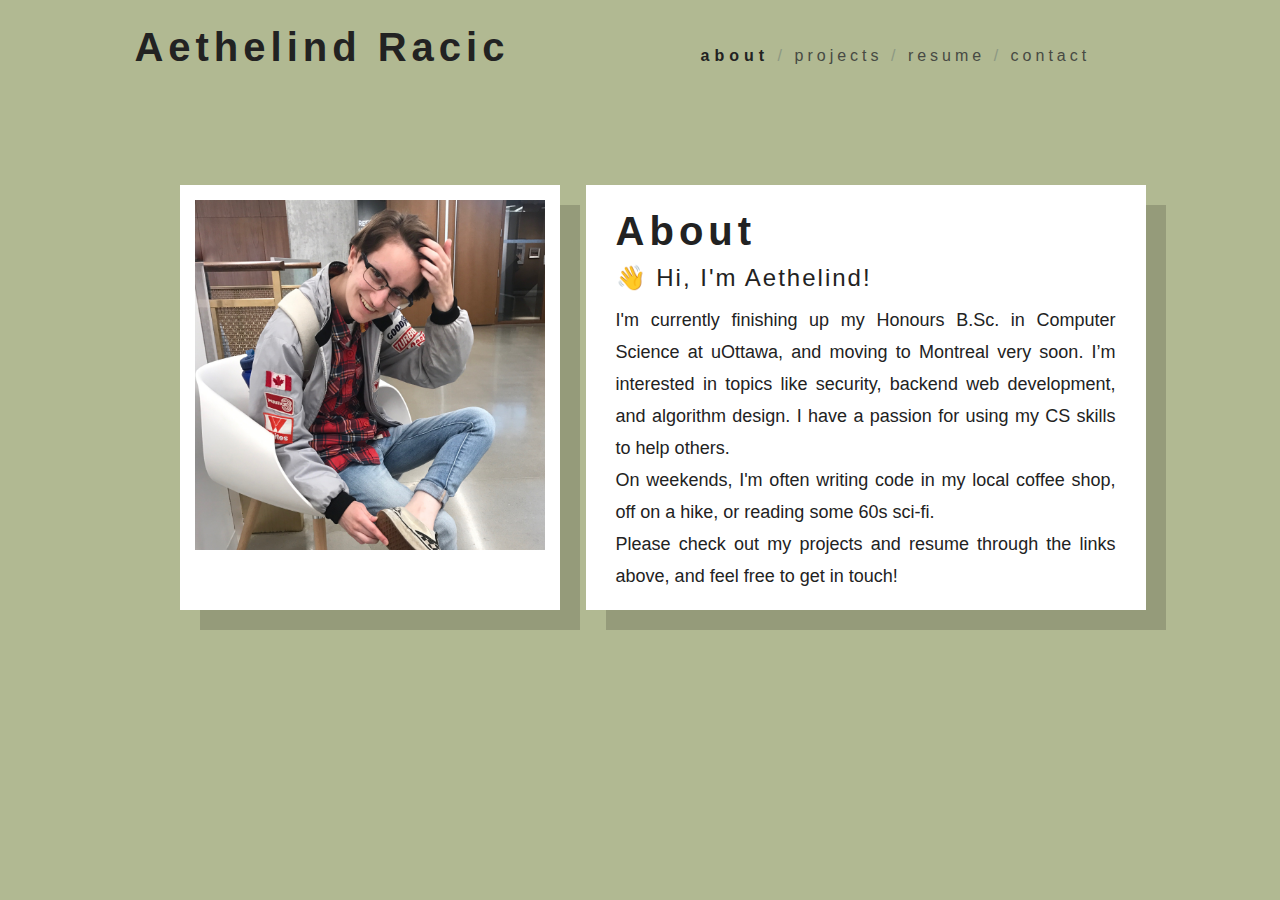
==== index.html @ 4b4fb171 "minor fix" ====
<!DOCTYPE html>

<html>

<head>
    <title> Aethelind : about </title>
    <link rel="stylesheet" type="text/css" href="./css/style.css">
    <link rel="icon" href="./assets/hex.png">
    <meta charset="UTF-8">
</head>

<body>
    <div class="row">

        <div id="name" class="columnName">
            <h1><a href="./index.html">Aethelind Racic</a></h1>
            <p class="pronounciation"> 🗣"<i style="font-weight:bolder">eth</i>-lind"</p>
        </div>

        <div class="columnNav">
            <div id="navigator">
                <a href="./index.html" id="currentPage">about</a> / <a href="./pages/projects.html">projects</a> / <a href="./assets/Aethelind-Racic.pdf">resume</a> / <a href="./pages/contact.html">contact</a>
            </div>
        </div>

    </div>

    <div class="row">
        <div class="columnPolar">
            <img id="polar" src="./assets/avatar-museum.JPG" width=350px />
        </div>
        <div class="columnContent">
            <div id="textbox">
                <h1>About</h1>
                <h2>👋 Hi, I'm Aethelind!</h2>
                <p id="aboutme">
                    I'm currently finishing up my Honours B.Sc. in Computer Science at uOttawa, and moving to Montreal very soon.
                    I’m interested in topics like security, backend web development, and algorithm design.
                    I have a passion for using my CS skills to help others.
                    <br>On weekends, I'm often writing code in my local coffee shop, off on a hike, or reading some 60s sci-fi.
                    <br>Please check out my projects and resume through the links above, and feel free to get in touch!
                </p>



            </div>
        </div>
    </div>


    <!-- Statcounter code -->
    <script type="text/javascript">
        var sc_project = 11876314;
        var sc_invisible = 1;
        var sc_security = "ff257411";
        var sc_https = 1;

    </script>
    <script type="text/javascript" src="https://www.statcounter.com/counter/counter.js" async></script>
    <noscript>
        <div class="statcounter"><a title="Web Analytics" href="http://statcounter.com/" target="_blank"><img class="statcounter" src="//c.statcounter.com/11876314/0/ff257411/1/" alt="Web
      Analytics"></a></div>
    </noscript>
    <!-- End of Statcounter Code -->
</body>

</html>
---- css/style.css ----
body {
    background-color: #B1B992;
    font-family: "Lucida Sans Unicode", "Lucida Grande", sans-serif;
    color: #222;

}

p {
    font-size: 18px;
}

#about {
    font-size: 16px;
}

a {
    color: #222;
    text-decoration: none;
}

h1 {
    margin: auto;
    font-size: 2.5em;
    letter-spacing: 5px;
}

h2 {
    font-size: 1.5em;
    letter-spacing: 2px;
    font-weight: 400;
    margin-bottom: 2px;
    margin-top: 15px;
}

.row {
    display: flex;
    width: 80%;
    margin-top: 2%;
    margin-right: 10%;
    margin-left: 10%;
}

.columnName {
    flex: 400px;
}

.columnNav {
    text-align: center;
    flex: auto;
}

.columnNav #navigator {
    margin-top: 22px;
    color: #8C9883;
    vertical-align: bottom;
    letter-spacing: 4px;
}

.columnNav a {
    color: #474A43;
    font-weight: 400;
    transition: 0.2s;
}

.columnNav a:hover {
    font-weight: 700;
    letter-spacing: 5px;
}

#name .pronounciation {
    color: #474A43;
    margin-top: 0px;
    margin-left: 20px;
    opacity: 0;
    letter-spacing: 10px;
    transition: 1.5s;
}

#name:hover .pronounciation {
    opacity: 1;
}

.columnPolar {
    flex: 50%;
}

.columnContent {
    flex: 50%;
}

#textbox {
    line-height: 2em;
    text-align: justify;
    width: 500px;
    height: 365px;
    margin: 50px auto auto auto;
    padding: 30px;
    background-color: white;
    box-shadow: 20px 20px #959b7a;
}

#aboutme {
    margin-top: 10px;
}


#polar {
    display: block;
    margin-top: 50px;
    margin-right: auto;
    margin-left: 10%;
    border: 15px solid white;
    border-bottom: 60px solid white;
    box-shadow: 20px 20px #959b7a;
}

#currentPage {
    color: #222;
    font-weight: 700;
    letter-spacing: 5px;
}


#indent {
    text-indent: 10%;

}

#linkbutton {
    letter-spacing: 3px;
    color: #59684b;
    font-weight: 400;
    transition: 0.2s;
    padding: 5px;
}

#linkbutton:hover {
    font-weight: 700;
    letter-spacing: 5px;
}
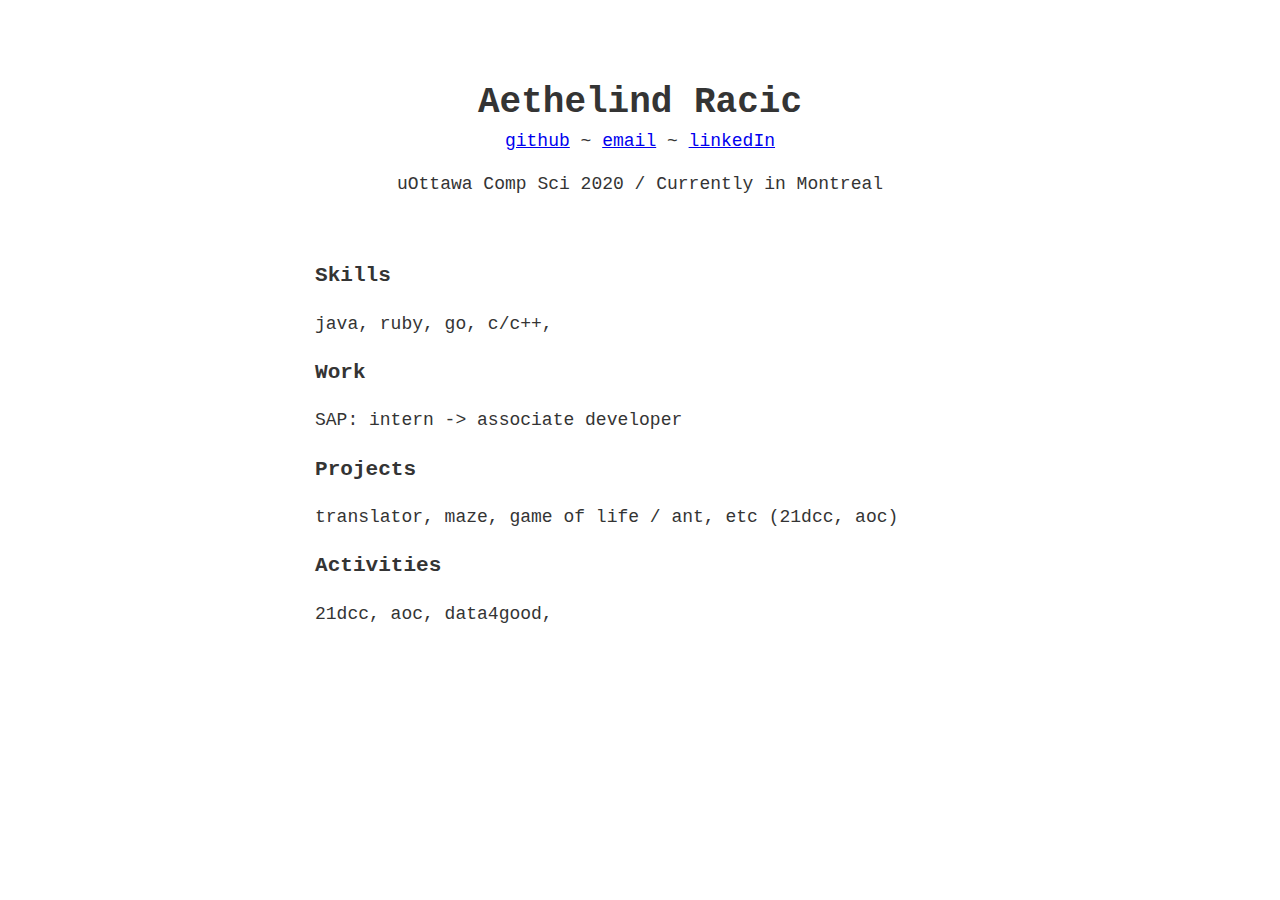
==== commit aa283c6c: "minimalist website barebones" ====
--- a/index.html
+++ b/index.html
@@ -3,50 +3,33 @@
 <html>
 
 <head>
-    <title> Aethelind : about </title>
+    <title> Aethelind Racic </title>
     <link rel="stylesheet" type="text/css" href="./css/style.css">
     <link rel="icon" href="./assets/hex.png">
     <meta charset="UTF-8">
 </head>
 
 <body>
-    <div class="row">
 
-        <div id="name" class="columnName">
-            <h1><a href="./index.html">Aethelind Racic</a></h1>
-            <p class="pronounciation"> 🗣"<i style="font-weight:bolder">eth</i>-lind"</p>
-        </div>
+    <h1>Aethelind Racic</h1>
 
-        <div class="columnNav">
-            <div id="navigator">
-                <a href="./index.html" id="currentPage">about</a> / <a href="./pages/projects.html">projects</a> / <a href="./assets/Aethelind-Racic.pdf">resume</a> / <a href="./pages/contact.html">contact</a>
-            </div>
-        </div>
+    <p><a href="https://github.com/aethelind">github</a> ~ <a href="mailto:aethelind@gmail.com">email</a> ~ <a href="https://linkedin.com/in/aethelind/">linkedIn</a></p>
+    
+    
+    <p>uOttawa Comp Sci 2020 / Currently in Montreal</p>
+    <br>
 
-    </div>
+    <h3>Skills</h3>
+    java, ruby, go, c/c++,
 
-    <div class="row">
-        <div class="columnPolar">
-            <img id="polar" src="./assets/avatar-museum.JPG" width=350px />
-        </div>
-        <div class="columnContent">
-            <div id="textbox">
-                <h1>About</h1>
-                <h2>👋 Hi, I'm Aethelind!</h2>
-                <p id="aboutme">
-                    I'm currently finishing up my Honours B.Sc. in Computer Science at uOttawa, and moving to Montreal very soon.
-                    I’m interested in topics like security, backend web development, and algorithm design.
-                    I have a passion for using my CS skills to help others.
-                    <br>On weekends, I'm often writing code in my local coffee shop, off on a hike, or reading some 60s sci-fi.
-                    <br>Please check out my projects and resume through the links above, and feel free to get in touch!
-                </p>
+    <h3>Work</h3>
+    SAP: intern -> associate developer
 
+    <h3>Projects</h3>
+    translator, maze, game of life / ant, etc (21dcc, aoc)
 
-
-            </div>
-        </div>
-    </div>
-
+    <h3>Activities</h3>
+    21dcc, aoc, data4good, 
 
     <!-- Statcounter code -->
     <script type="text/javascript">
@@ -59,9 +42,9 @@
     <script type="text/javascript" src="https://www.statcounter.com/counter/counter.js" async></script>
     <noscript>
         <div class="statcounter"><a title="Web Analytics" href="http://statcounter.com/" target="_blank"><img class="statcounter" src="//c.statcounter.com/11876314/0/ff257411/1/" alt="Web
-      Analytics"></a></div>
-    </noscript>
-    <!-- End of Statcounter Code -->
-</body>
+          Analytics"></a></div>
+      </noscript>
+      <!-- End of Statcounter Code -->
+  </body>
 
-</html>
+  </html>
--- a/css/style.css
+++ b/css/style.css
@@ -1,140 +1,20 @@
-body {
-    background-color: #B1B992;
-    font-family: "Lucida Sans Unicode", "Lucida Grande", sans-serif;
-    color: #222;
+ body {
+    font-family: Courier,Sans;
+    margin: 2em auto;
+    max-width: 650px;
+    line-height: 1.4;
+    font-size: 18px;
+    color: #343434;
+    padding: 1em;
+    text-align: justify;
+}
 
+h1 {
+    margin-bottom: 0;
+    text-align: center;
 }
 
 p {
-    font-size: 18px;
-}
-
-#about {
-    font-size: 16px;
-}
-
-a {
-    color: #222;
-    text-decoration: none;
-}
-
-h1 {
-    margin: auto;
-    font-size: 2.5em;
-    letter-spacing: 5px;
-}
-
-h2 {
-    font-size: 1.5em;
-    letter-spacing: 2px;
-    font-weight: 400;
-    margin-bottom: 2px;
-    margin-top: 15px;
-}
-
-.row {
-    display: flex;
-    width: 80%;
-    margin-top: 2%;
-    margin-right: 10%;
-    margin-left: 10%;
-}
-
-.columnName {
-    flex: 400px;
-}
-
-.columnNav {
+    margin-top: 0;
     text-align: center;
-    flex: auto;
-}
-
-.columnNav #navigator {
-    margin-top: 22px;
-    color: #8C9883;
-    vertical-align: bottom;
-    letter-spacing: 4px;
-}
-
-.columnNav a {
-    color: #474A43;
-    font-weight: 400;
-    transition: 0.2s;
-}
-
-.columnNav a:hover {
-    font-weight: 700;
-    letter-spacing: 5px;
-}
-
-#name .pronounciation {
-    color: #474A43;
-    margin-top: 0px;
-    margin-left: 20px;
-    opacity: 0;
-    letter-spacing: 10px;
-    transition: 1.5s;
-}
-
-#name:hover .pronounciation {
-    opacity: 1;
-}
-
-.columnPolar {
-    flex: 50%;
-}
-
-.columnContent {
-    flex: 50%;
-}
-
-#textbox {
-    line-height: 2em;
-    text-align: justify;
-    width: 500px;
-    height: 365px;
-    margin: 50px auto auto auto;
-    padding: 30px;
-    background-color: white;
-    box-shadow: 20px 20px #959b7a;
-}
-
-#aboutme {
-    margin-top: 10px;
-}
-
-
-#polar {
-    display: block;
-    margin-top: 50px;
-    margin-right: auto;
-    margin-left: 10%;
-    border: 15px solid white;
-    border-bottom: 60px solid white;
-    box-shadow: 20px 20px #959b7a;
-}
-
-#currentPage {
-    color: #222;
-    font-weight: 700;
-    letter-spacing: 5px;
-}
-
-
-#indent {
-    text-indent: 10%;
-
-}
-
-#linkbutton {
-    letter-spacing: 3px;
-    color: #59684b;
-    font-weight: 400;
-    transition: 0.2s;
-    padding: 5px;
-}
-
-#linkbutton:hover {
-    font-weight: 700;
-    letter-spacing: 5px;
-}
+}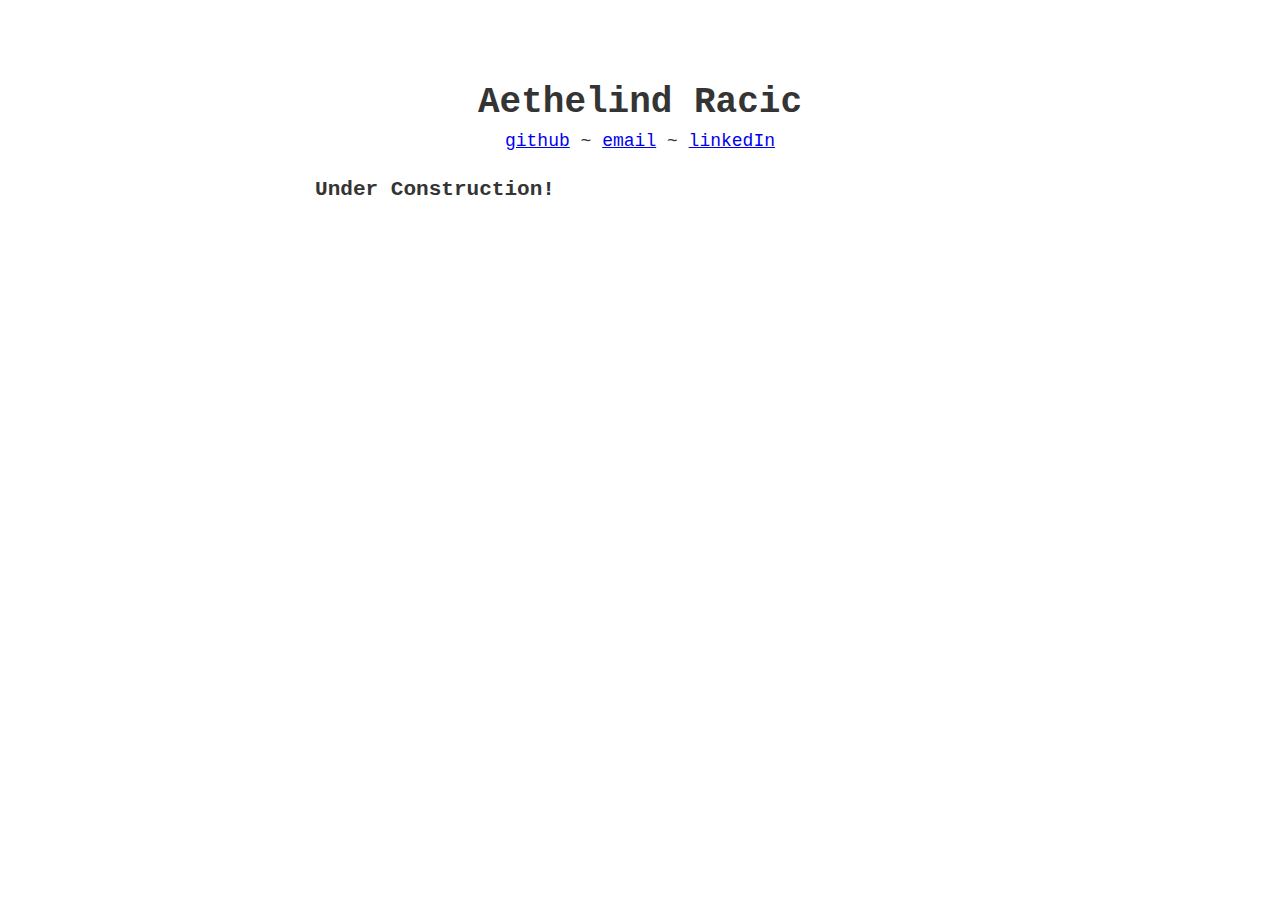
==== commit 76c3ac87: "under construction" ====
--- a/index.html
+++ b/index.html
@@ -14,8 +14,11 @@
     <h1>Aethelind Racic</h1>
 
     <p><a href="https://github.com/aethelind">github</a> ~ <a href="mailto:aethelind@gmail.com">email</a> ~ <a href="https://linkedin.com/in/aethelind/">linkedIn</a></p>
+
+    <h3>Under Construction!</h3>
     
     
+    <!--
     <p>uOttawa Comp Sci 2020 / Currently in Montreal</p>
     <br>
 
@@ -30,6 +33,7 @@
 
     <h3>Activities</h3>
     21dcc, aoc, data4good, 
+    -->
 
     <!-- Statcounter code -->
     <script type="text/javascript">
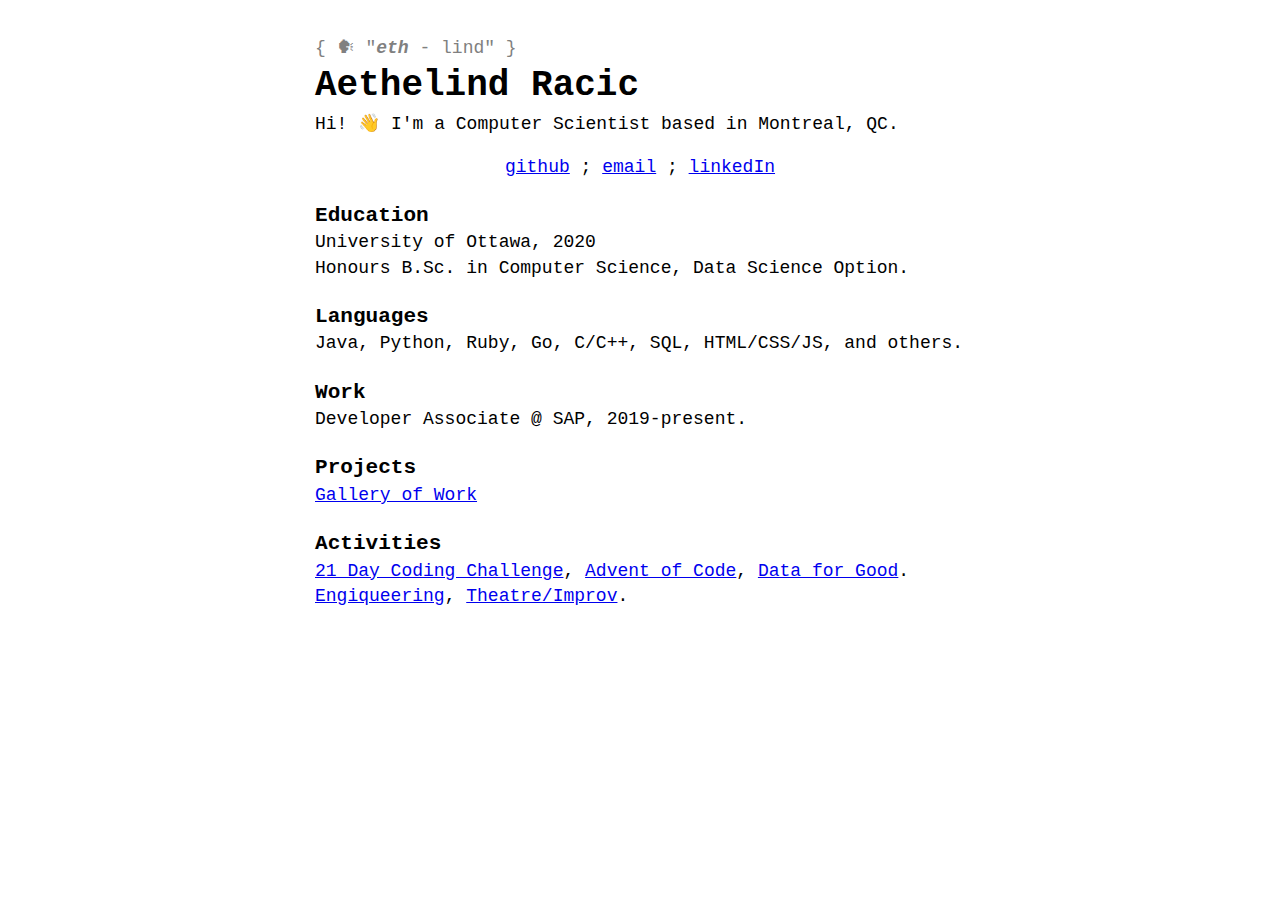
==== commit 6b285846: "add content and projects" ====
--- a/index.html
+++ b/index.html
@@ -3,37 +3,46 @@
 <html>
 
 <head>
-    <title> Aethelind Racic </title>
+    <title>Aethelind</title>
     <link rel="stylesheet" type="text/css" href="./css/style.css">
     <link rel="icon" href="./assets/hex.png">
     <meta charset="UTF-8">
+    <meta name="viewport" content="width=device-width, initial-scale=1.0">
+    <meta name="author" content="Aethelind Racic">
+    <meta name="keywords" content="Aethelind Racic, Aethelind, Racic, uOttawa, computer science">
+    <meta name="description" content="Aethelind Racic : Montreal-based developer.">
 </head>
 
 <body>
+    <p class="pronunciation">{ 🗣 "<i style="font-weight:bolder">eth</i> - lind" }</p>
 
     <h1>Aethelind Racic</h1>
 
-    <p><a href="https://github.com/aethelind">github</a> ~ <a href="mailto:aethelind@gmail.com">email</a> ~ <a href="https://linkedin.com/in/aethelind/">linkedIn</a></p>
+    <p class = "description">Hi! 👋 I'm a Computer Scientist based in Montreal, QC. </p>
 
-    <h3>Under Construction!</h3>
+    <p><a href="https://github.com/aethelind">github</a> ; <a href="mailto:aethelind@gmail.com">email</a> ; <a href="https://linkedin.com/in/aethelind/">linkedIn</a></p>
     
-    
-    <!--
-    <p>uOttawa Comp Sci 2020 / Currently in Montreal</p>
-    <br>
+    <h3>Education</h3>
+    University of Ottawa, 2020<br>
+    Honours B.Sc. in Computer Science, Data Science Option.
 
-    <h3>Skills</h3>
-    java, ruby, go, c/c++,
+    <h3>Languages</h3>
+    Java, Python, Ruby, Go, C/C++, SQL, HTML/CSS/JS, and others.
 
     <h3>Work</h3>
-    SAP: intern -> associate developer
+    Developer Associate @ SAP, 2019-present.
 
     <h3>Projects</h3>
-    translator, maze, game of life / ant, etc (21dcc, aoc)
+    <a href="./projects.html">Gallery of Work</a><br>
+    <!-- translator, maze, game of life / ant, etc -->
 
     <h3>Activities</h3>
-    21dcc, aoc, data4good, 
-    -->
+    <a href="https://github.com/aethelind/21DCC">21 Day Coding Challenge</a>, 
+    <a href="https://github.com/aethelind/aoc19">Advent of Code</a>, 
+    <a href="https://dataforgood.ca/">Data for Good</a>.
+    <!-- gamejams? -->
+    <br>
+    <a href="https://engiqueers.ca/">Engiqueering</a>, <a href="https://ttdb.ca/people/aethelind-racic/">Theatre/Improv</a>.
 
     <!-- Statcounter code -->
     <script type="text/javascript">
--- a/css/style.css
+++ b/css/style.css
@@ -1,20 +1,57 @@
  body {
-    font-family: Courier,Sans;
-    margin: 2em auto;
+    font-family: Courier, monospace;
+    margin: 1em auto;
     max-width: 650px;
     line-height: 1.4;
     font-size: 18px;
-    color: #343434;
+    /*color: #343434;*/
     padding: 1em;
-    text-align: justify;
+    text-align: left;
 }
 
 h1 {
+    margin: 0 0;
+    text-align: left;
+}
+
+h3 {
     margin-bottom: 0;
-    text-align: center;
 }
 
 p {
     margin-top: 0;
     text-align: center;
+}
+
+img {
+  width: 200px;
+  height: auto;
+  max-width: 50vw;
+}
+
+.pronunciation {
+    margin: 0 0;
+    color: grey;
+    text-align: left;
+}
+
+.description {
+    text-align: left;
+}
+
+.demo {
+    float:left;
+    margin-right: 10px;
+    border: solid black 1px;
+    padding: 2px;
+}
+
+.desc {
+    text-align: justify;
+    display: inline;
+    position: relative;
+}
+
+.project {
+    display: inline-block;
 }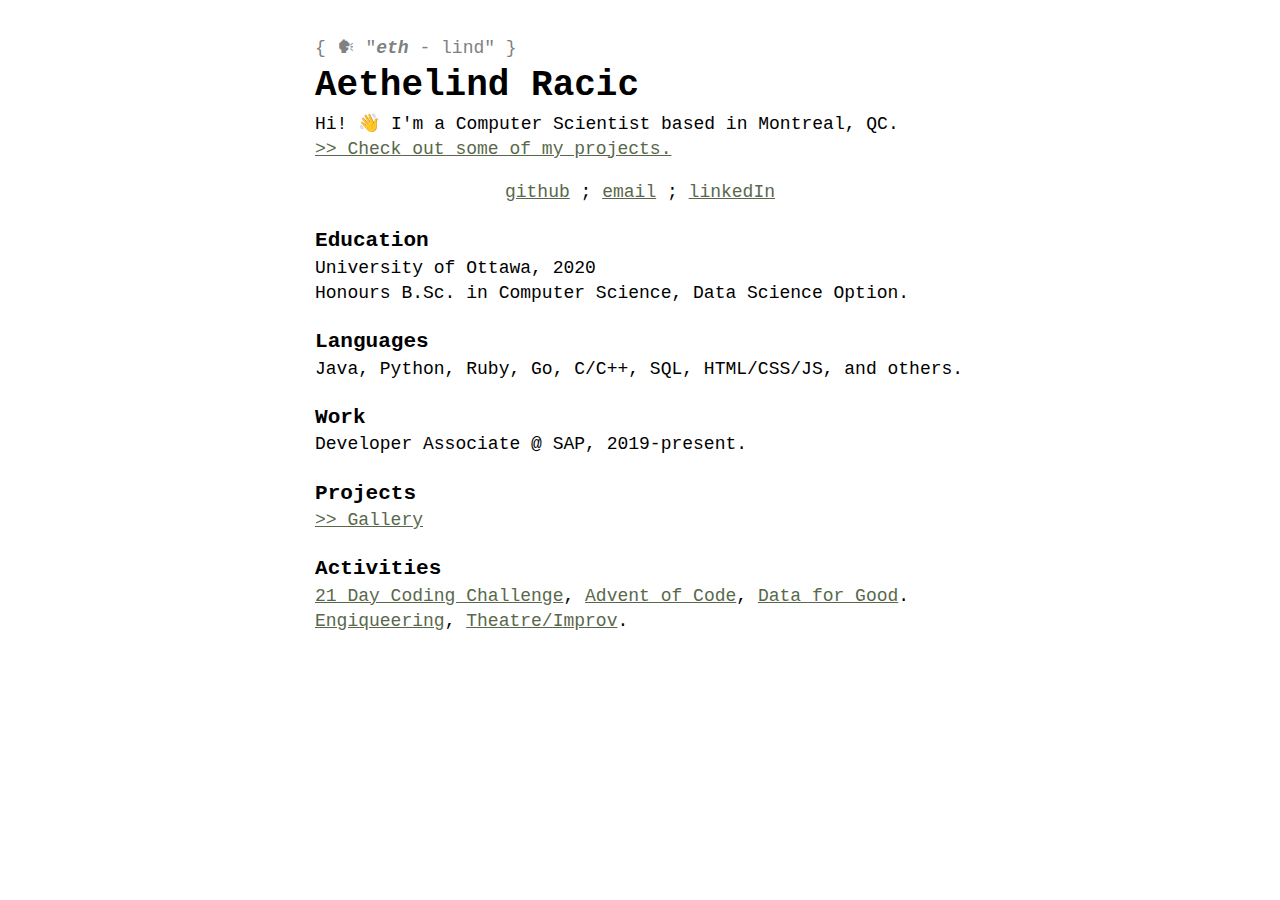
==== commit 13a0d7eb: "added more projects" ====
--- a/index.html
+++ b/index.html
@@ -18,7 +18,8 @@
 
     <h1>Aethelind Racic</h1>
 
-    <p class = "description">Hi! 👋 I'm a Computer Scientist based in Montreal, QC. </p>
+    <p class = "description">Hi! 👋 I'm a Computer Scientist based in Montreal, QC.
+    <br><a href="./projects.html"> >> Check out some of my projects.</a> </p>
 
     <p><a href="https://github.com/aethelind">github</a> ; <a href="mailto:aethelind@gmail.com">email</a> ; <a href="https://linkedin.com/in/aethelind/">linkedIn</a></p>
     
@@ -33,14 +34,13 @@
     Developer Associate @ SAP, 2019-present.
 
     <h3>Projects</h3>
-    <a href="./projects.html">Gallery of Work</a><br>
-    <!-- translator, maze, game of life / ant, etc -->
+    <a href="./projects.html"> >> Gallery </a><br>
 
     <h3>Activities</h3>
     <a href="https://github.com/aethelind/21DCC">21 Day Coding Challenge</a>, 
     <a href="https://github.com/aethelind/aoc19">Advent of Code</a>, 
     <a href="https://dataforgood.ca/">Data for Good</a>.
-    <!-- gamejams? -->
+    <!-- gamejams -->
     <br>
     <a href="https://engiqueers.ca/">Engiqueering</a>, <a href="https://ttdb.ca/people/aethelind-racic/">Theatre/Improv</a>.
 
--- a/css/style.css
+++ b/css/style.css
@@ -4,7 +4,6 @@
     max-width: 650px;
     line-height: 1.4;
     font-size: 18px;
-    /*color: #343434;*/
     padding: 1em;
     text-align: left;
 }
@@ -23,10 +22,20 @@
     text-align: center;
 }
 
+a {
+    color: #59684b;
+    font-weight: 400;
+}
+
+a:hover {
+    color: #343434;
+    font-weight: 700;
+}
+
 img {
-  width: 200px;
-  height: auto;
-  max-width: 50vw;
+    width: 200px;
+    height: auto;
+    max-width: 50vw;
 }
 
 .pronunciation {
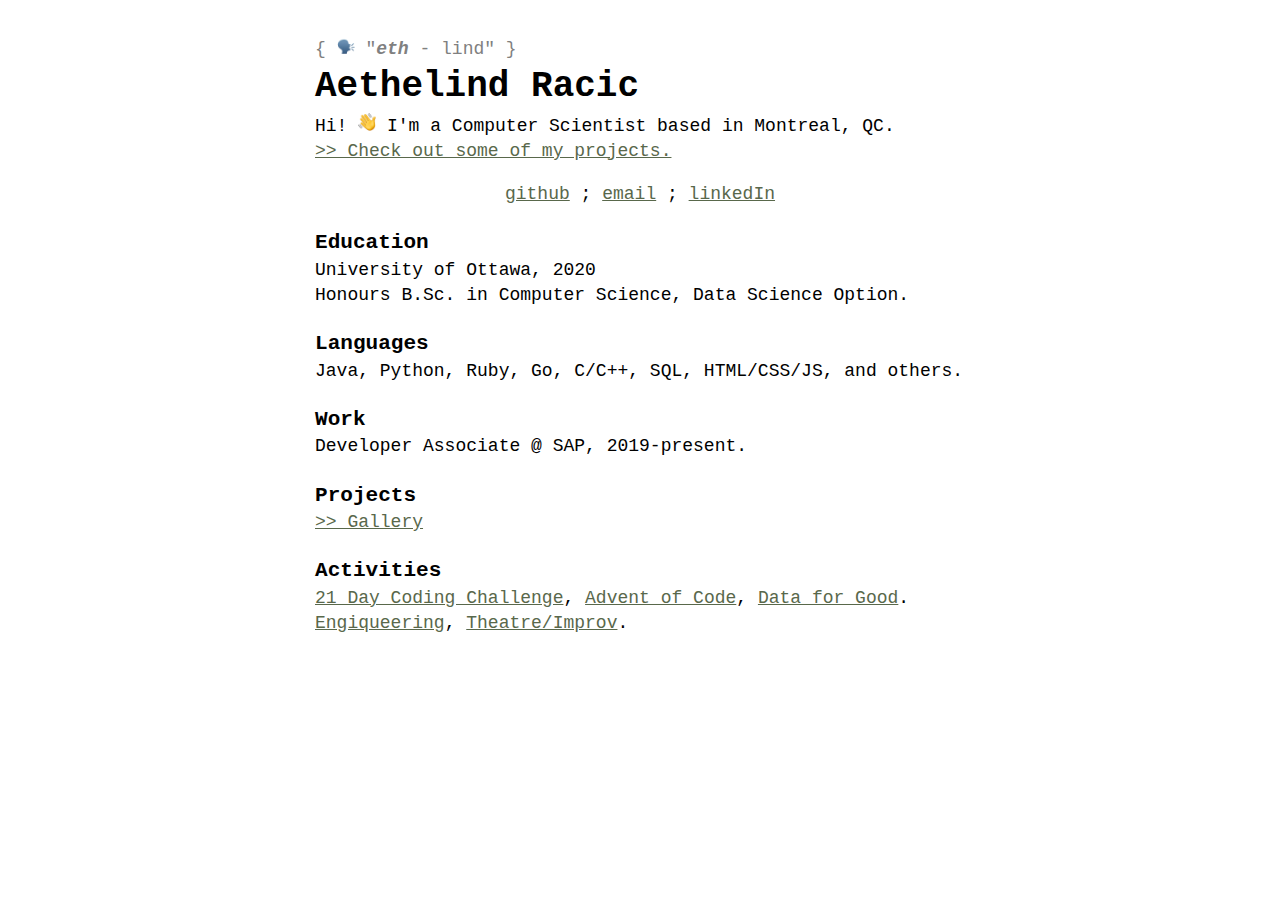
==== commit 8c41499f: "swap emojis for images" ====
--- a/index.html
+++ b/index.html
@@ -14,11 +14,11 @@
 </head>
 
 <body>
-    <p class="pronunciation">{ 🗣 "<i style="font-weight:bolder">eth</i> - lind" }</p>
+    <p class="pronunciation">{ <img class="emoji" src="./assets/speaking-head.png" width=20px height=20px /> "<i style="font-weight:bolder">eth</i> - lind" }</p>
 
     <h1>Aethelind Racic</h1>
 
-    <p class = "description">Hi! 👋 I'm a Computer Scientist based in Montreal, QC.
+    <p class = "description">Hi! <img class="emoji" src="./assets/waving-hand.png" width=20px height=20px /> I'm a Computer Scientist based in Montreal, QC.
     <br><a href="./projects.html"> >> Check out some of my projects.</a> </p>
 
     <p><a href="https://github.com/aethelind">github</a> ; <a href="mailto:aethelind@gmail.com">email</a> ; <a href="https://linkedin.com/in/aethelind/">linkedIn</a></p>
--- a/css/style.css
+++ b/css/style.css
@@ -33,7 +33,7 @@
 }
 
 img {
-    width: 200px;
+    
     height: auto;
     max-width: 50vw;
 }
@@ -63,4 +63,9 @@
 
 .project {
     display: inline-block;
+}
+
+.emoji {
+    width:1em; 
+    height:1em;
 }